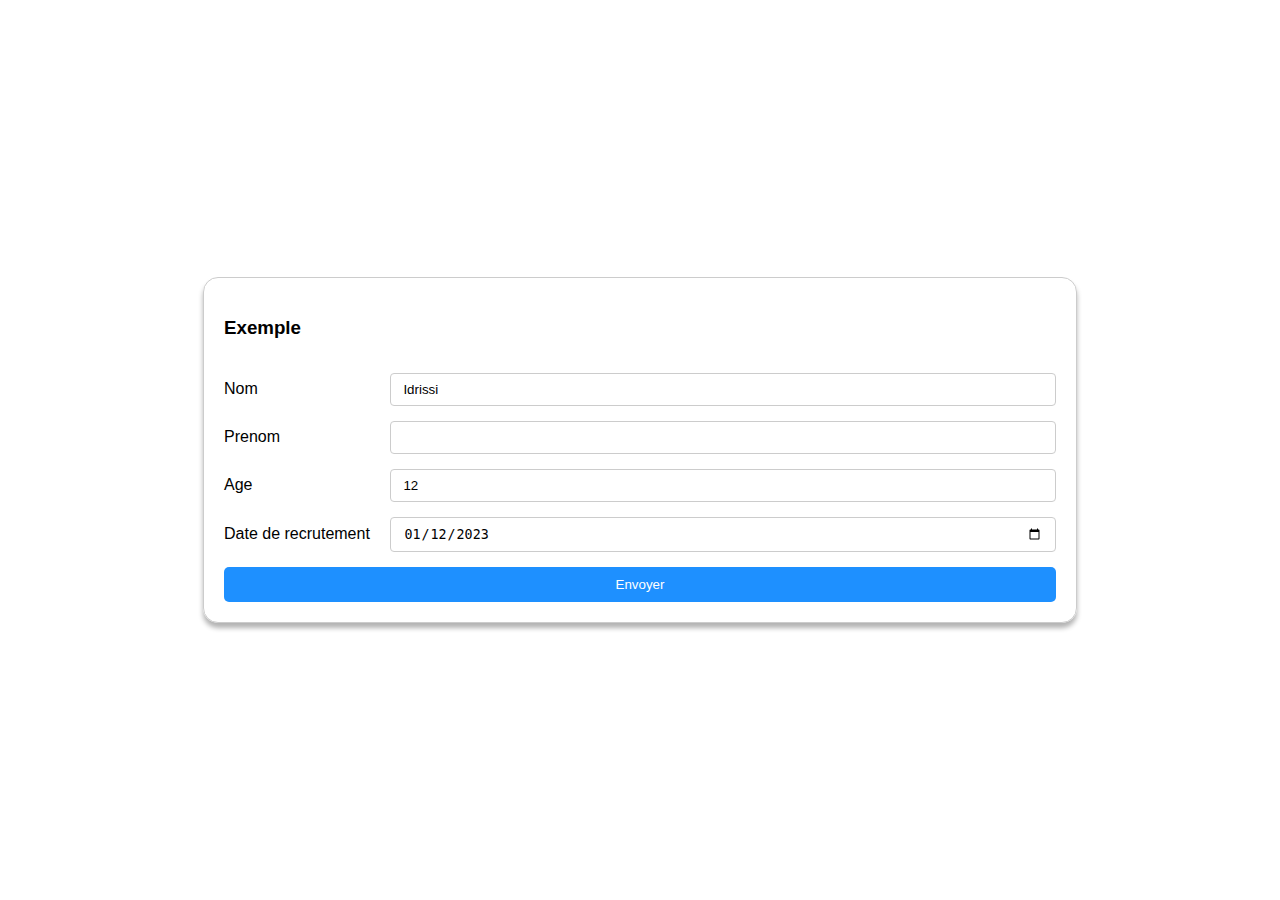
==== index.html @ 9bd20c2b "first commit" ====
<!DOCTYPE html>
<html lang="en">
  <head>
    <meta charset="UTF-8" />
    <meta http-equiv="X-UA-Compatible" content="IE=edge" />
    <meta name="viewport" content="width=device-width, initial-scale=1.0" />
    <title>Forms Intro</title>
    <link rel="stylesheet" href="css/style.css" />
  </head>
  <body>
    <form class="form" method="get">
      <h3>Exemple</h3>
      <div class="form-input">
        <label for="nom">Nom</label>
        <input
          class="form-control"
          id="nom"
          type="text"
          name="nom"
          value="Idrissi"
        />
      </div>
      <div class="form-input">
        <label for="prenom">Prenom</label>
        <input id="prenom" class="form-control" type="text" name="prenom" />
      </div>
      <div class="form-input">
        <label for="age">Age</label>
        <input
          id="age"
          class="form-control"
          type="number"
          name="age"
          value="12"
        />
      </div>
      <div class="form-input">
        <label for="ddr">Date de recrutement</label>
        <input
          id="ddr"
          class="form-control"
          type="date"
          name="ddr"
          value="2023-01-12"
        />
      </div>
      <div class="form-input">
        <button class="btn btn-primary w-100" type="submit">Envoyer</button>
      </div>
    </form>
  </body>
</html>
---- css/style.css ----
body {
    display: flex;
    justify-content: center;
    align-items: center;
    min-height: 100vh;
    margin: 0;
    font-family: Arial, Helvetica, sans-serif;
}
.form {
    width: 65%;
    display: flex;
    flex-direction: column;
    border: 1px solid #ccc;
    border-radius: 15px;
    row-gap: 15px;
    padding: 20px;
    box-shadow: 0px 5px 5px rgba(0, 0, 0, 0.3);
}
.form-input {
    display: flex;
    align-items: center;
}

.form-input > label {
    width: 20%;
}

.form-control {
    flex-grow: 1; /* agrandisement de la totalite de l'espace dispo*/
    outline: none;
    border: 1px solid #ccc;
    border-radius: 4px;
    padding: 8px 12px;
}

.form-control:focus{
    border: 1px solid dodgerblue;
}

.btn {
    border: none;
    padding: 10px 14px;
    border-radius: 5px;
    background-color: transparent;
    cursor: pointer;
    outline: none;
}

.btn-primary {
    background-color: dodgerblue;
    color: white;
    transition: 0.25s;
}
.btn-primary:hover {
    background-color: rgb(30, 127, 224);

}

.w-100 {
    width: 100%;
}
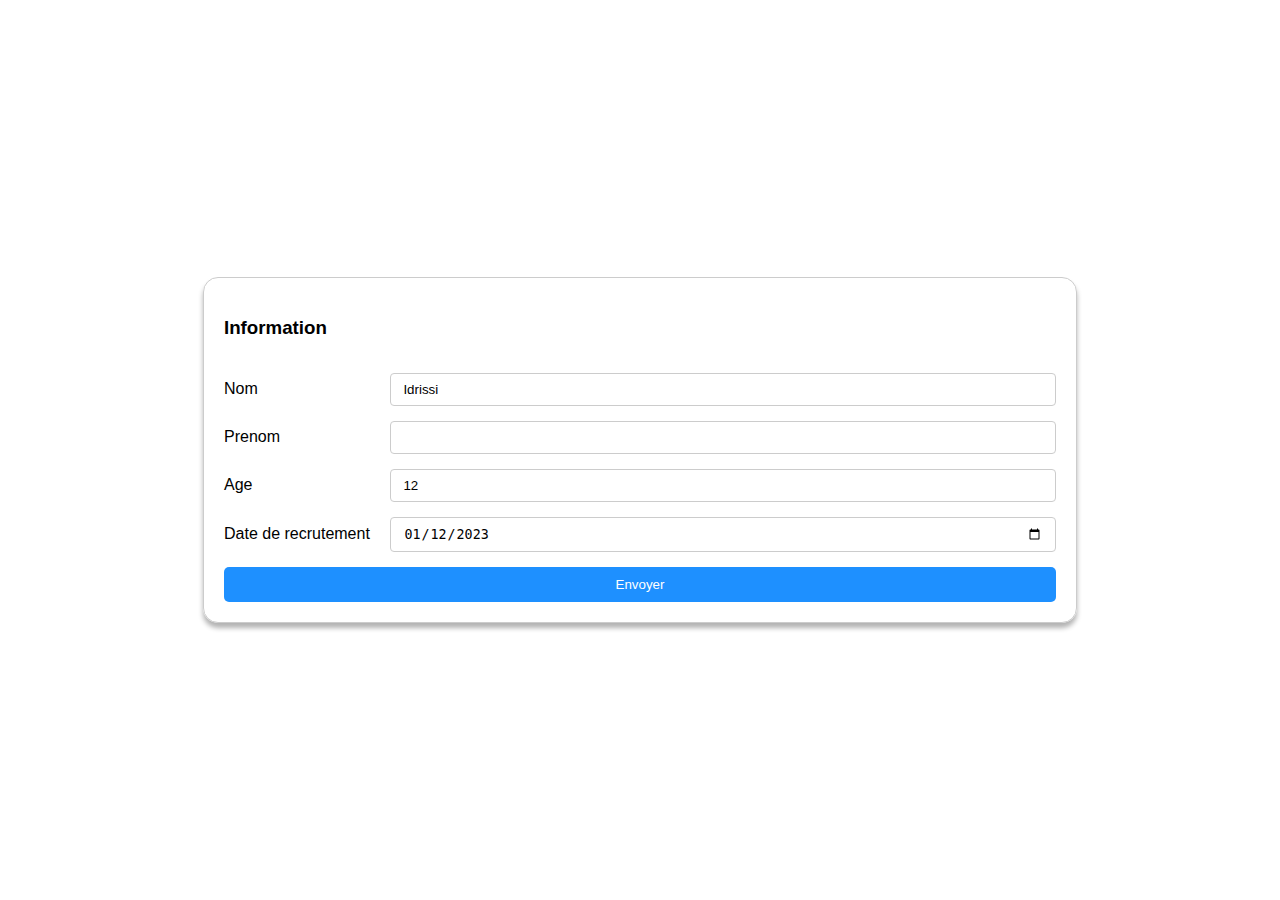
==== commit 6fbc9cf6: "typo modification" ====
--- a/index.html
+++ b/index.html
@@ -9,7 +9,7 @@
   </head>
   <body>
     <form class="form" method="get">
-      <h3>Exemple</h3>
+      <h3>Information</h3>
       <div class="form-input">
         <label for="nom">Nom</label>
         <input
